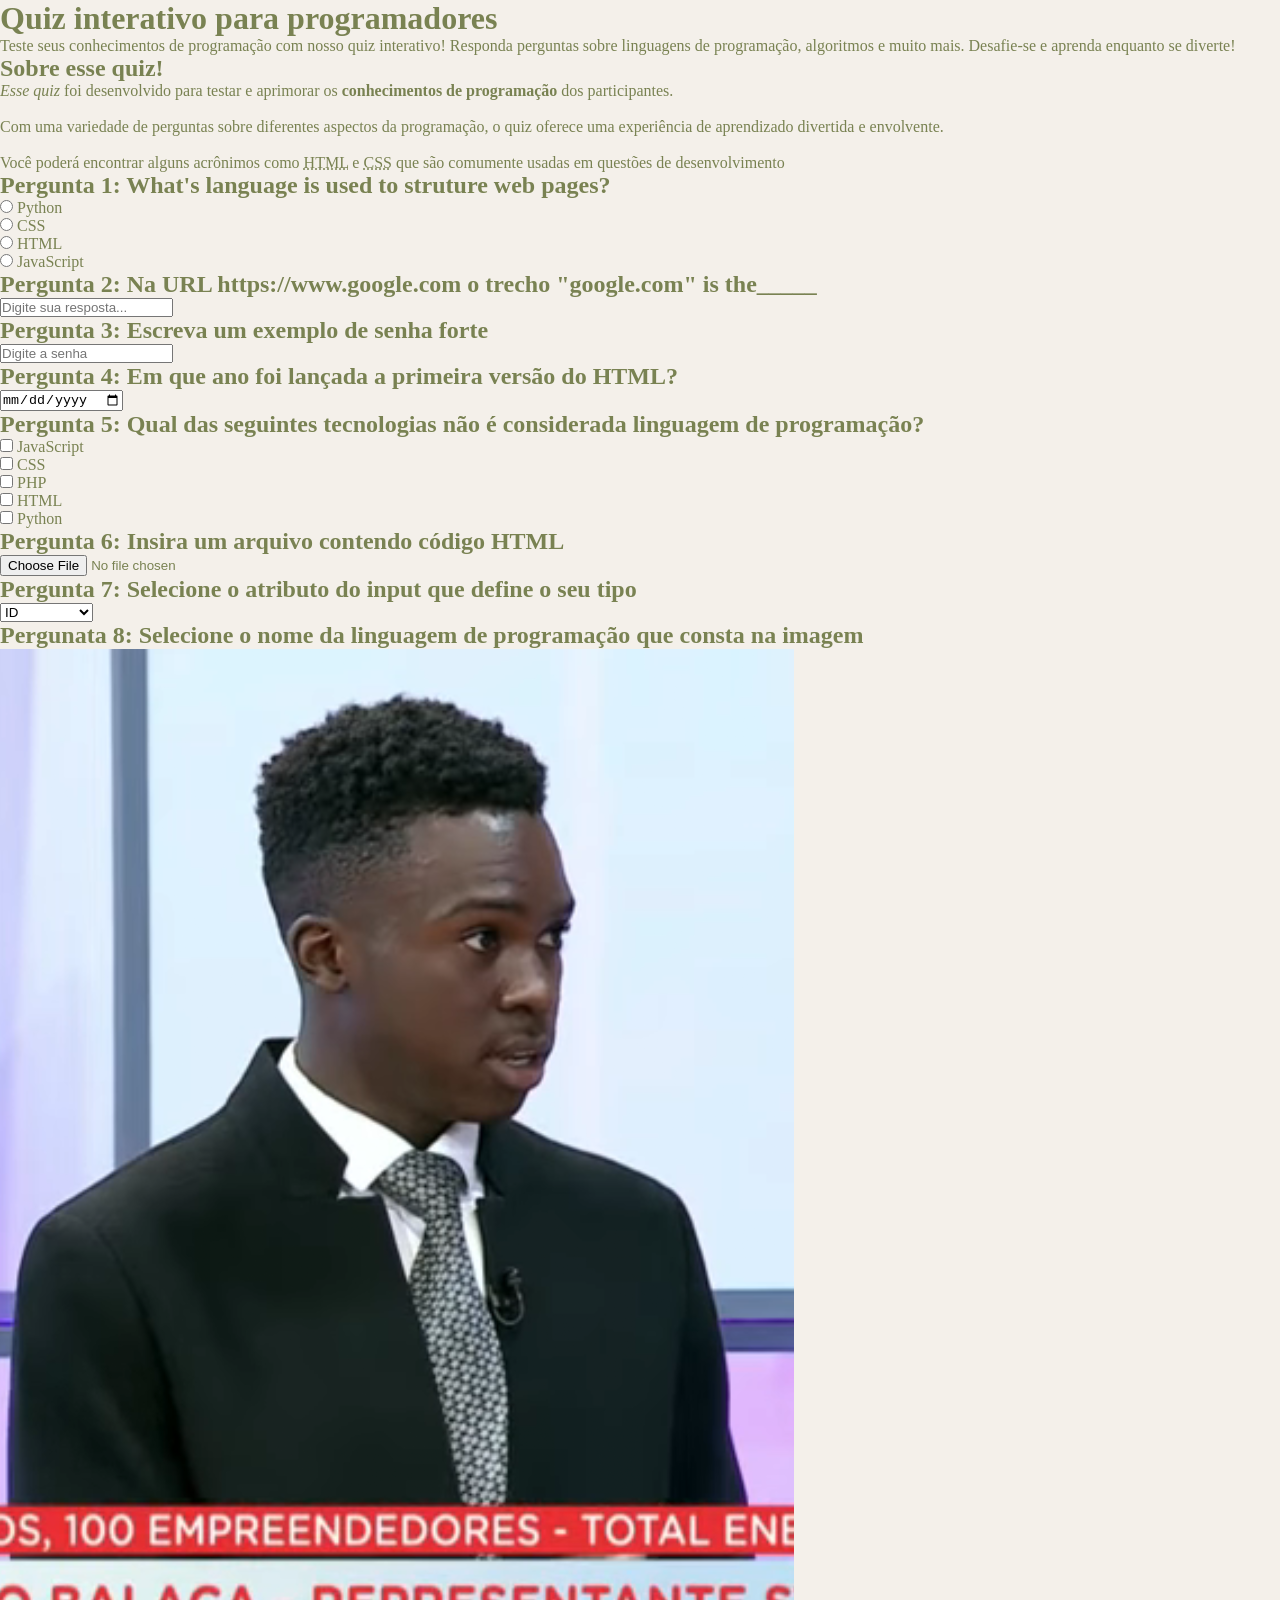
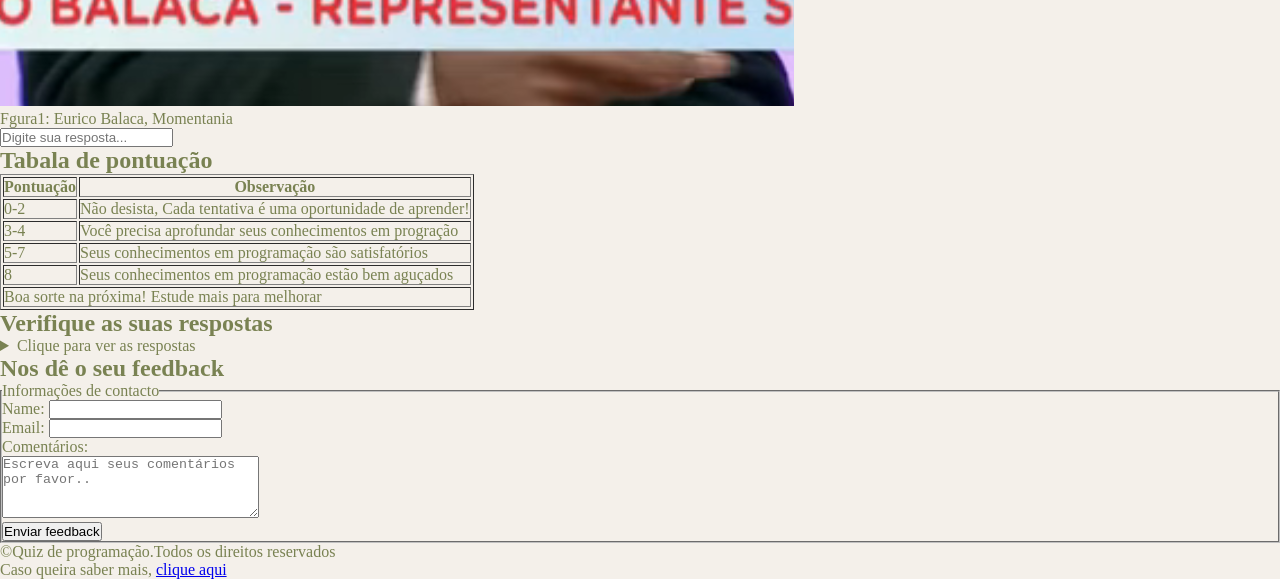
==== index.html @ 95ed24bd "Primeira parte do arquivo HTML para estudo" ====
<!DOCTYPE html>

<html>  
    <head>  
        <title>Quiz interativo ara programadores</title>
        <meta name="description" content="Teste seus conhecimentos de programação com 
        nosso quiz interativo! Responda perguntas sobre linguagens 
        de programação, algoritmos e muito mais. Desafie-se e aprenda enquanto se diverte!">
        <link rel="stylesheet" href="style.css">
    </head>
    <body> 
        <header>
            <h1>Quiz interativo para programadores</h1>
            <p>Teste seus conhecimentos de programação com nosso quiz interativo! Responda perguntas sobre linguagens de programação, algoritmos e muito mais. Desafie-se e aprenda enquanto se diverte!</p>
        </header>
        <main>
            <!--Essa secão é para apresentar o quiz e explicar seu propósito-->
            <section>
                <h2> Sobre esse quiz!</h2>
                <p> <em>Esse quiz</em> foi desenvolvido para testar e aprimorar 
                    os <strong>conhecimentos de programação</strong> dos participantes. 
                    <br><br>Com uma variedade de perguntas sobre diferentes 
                    aspectos da programação, o quiz oferece uma experiência
                     de aprendizado divertida e envolvente.</br></br></p>   
                <p> Você poderá encontrar alguns acrônimos como <abbr title="HyperText Markup Language">HTML</abbr> e <abbr title="Cascading Style Sheets">CSS</abbr> 
                    que são comumente usadas em questões 
                    de desenvolvimento</p>


            </section>
            <!--Pergunta 1: multipleple choose-->
            <section>
                <h2>Pergunta 1: What's language is used to struture web pages? </h2>
                <form>
                    <input type="radio" value="Python" id="p1a" name="pergunta1">
                    <label for="p1a">Python</label> <br>
                    <input type="radio" value="CSS" id="p1b" name="pergunta1">
                    <label for="p1b">CSS</label> <br>
                    <input type="radio" value="HTML" id="p1c" name="pergunta1">
                    <label for="p1c">HTML</label> <br>
                    <input type="radio" value="JavaScript" id="p1d" name="pergunta1">
                    <label for="p1d">JavaScript</label>
                </form>
            </section>
             <!--Pergunta 2: Text-->
            <section>
                <h2>Pergunta 2: Na URL https://www.google.com 
                    o trecho "google.com" is the_____</h2>

                <form>
                    <input type="text", id="p2" name="Pergunta2"
                    placeholder="Digite sua resposta...">
                </form>

            </section>
            <!-- Pergunta 3: Senha-->
             <section>
                <h2>Pergunta 3: Escreva um exemplo de senha forte</h2>
                <form>
                    <input type="password" id="P3" name="Pergunta3" 
                    placeholder="Digite a senha">
                </form>
             </section>
             <!--Pergunta 4: Text-->
             <section>
                <H2>Pergunta 4: Em que ano foi lançada a primeira versão do HTML?</H2>
                <form>
                    <input type="date" id="p4" name="pergunta4">
                </form>
             </section>
             <!--Pergunta 5: seleção múltipla -->
             <section>
                <h2>Pergunta 5: Qual das seguintes tecnologias não é considerada linguagem de programação?</h2>
                <form>
                    <input type="checkbox" id="p5a" name="Pergunta5" value="Javascript" >
                    <label for="p5a">JavaScript</label><br>
                     <input type="checkbox" id="p5b" name="Pergunta5" value="CSS" >
                    <label for="p5b">CSS</label><br>
                     <input type="checkbox" id="p5c" name="Pergunta5" value="PHP" >
                    <label for="p5a">PHP</label><br>
                     <input type="checkbox" id="p5d" name="Pergunta5" value="HTML" >
                    <label for="p5d">HTML</label><br>
                     <input type="checkbox" id="p5e" name="Pergunta5" value="Python" > 
                    <label for="p5e"></label>Python</label><br>
                </form>
             </section>
             <!--Pergunta 6: Upload de arquivo-->
             <section>
                <h2>Pergunta 6: Insira um arquivo contendo código HTML</h2>
                <form>
                    <input type="file" id="p6" name="pergunta6">
                </form>
             </section>
             <!--Pergunta  7: Menu Suspenso -->
             <section>
                <h2>Pergunta 7: Selecione o atributo do input que define o seu tipo</h2>
                <select name="Pergunta7" id="p7">
                <option value="ID">ID</option>
                <option value="Type">Type</option>
                <option value="Value">Value</option>
                <option value="Name">Name</option>
                <option value="Placeholder">Placeholder</option>
                </select>
             </section>
             <!--Pergunta 8: Imagem: -->
             <section>
                <h2>Pergunata 8: Selecione o nome da linguagem de programação que 
                    consta na imagem</h2>
                <figure>
                <img src="./Assets/eco.png" alt="foto ecowood mamentania, enquanto 
                nao se tem a foto de uma linguagem. vamos imaginar que e Java"><br>
                <figcaption>Fgura1: Eurico Balaca, Momentania</figcaption>
                <form>
                    <input type="text" id="p8" name="pergunta8" placeholder="Digite sua resposta...">
                </form>
                </figure>
             </section>
              <!--Tabela de pountuação-->
              <section>
                <h2>Tabala de pontuação</h2>
                <table border="1">
                    <thead>
                        <tr>
                            <th>Pontuação</th>
                            <th>Observação</th>
                        </tr>
                    </thead>
                    <tr>
                        <td>0-2</td>
                        <td>Não desista, Cada tentativa é uma oportunidade de aprender!</td>
                    </tr>
                    <tr>
                        <td>3-4</td>
                        <td>Você precisa aprofundar seus conhecimentos em progração</td>
                    </tr>
                    <tr>
                        <td>5-7</td>
                        <td>Seus conhecimentos em programação são satisfatórios</td>
                    </tr>
                    <tr>
                        <td>8</td>
                        <td>Seus conhecimentos em programação estão bem aguçados</td>
                    </tr>
                    <tfoot>
                        <tr>
                            <td colspan="2">Boa sorte na próxima! Estude mais para melhorar</td>
                        </tr>
                    </tfoot>
                </table>
              </section>
              <!--Lista de respostas-->
              <section>
                <h2>Verifique as suas respostas</h2>
                <ul>
                    <details>
                        <Summary>Clique para ver as respostas</Summary>
                        <ol>
                            <li>HTML</li>
                            <li>Domínio</li>
                            <li>tweSF#"42Mm</li>
                            <li>1991</li>
                            <li>CSS e HTML</li>
                            <li>Java</li>
                        </ol>
                            
                    </details>
                </ul>
              </section>
              <!--Formulario de feedback -->
               <section>
              <h2>Nos dê o seu feedback</h2>
                <form>
                    <fieldset>
                        <legend>Informações de contacto</legend>
                        <label for="name">Name:</label>
                        <input type="text" id="name" name="name"><br>
                        <label for="email">Email:</label>
                        <input type="email" id="email" name="email"><br>
                        <label for="Comentários">Comentários:</label><br>
                        <textarea name="Comentários" id="Comentários" rows="4" cols="30" placeholder="Escreva aqui seus comentários por favor.."></textarea><br>
                        <button onclick="alert('FEEDBACK ENVIADO')">Enviar feedback</button>
                    </fieldset>
                </form>
             </section>
        </main>
        <footer>
            <p>&copy;Quiz de programação.Todos os direitos reservados</p>
            <p>Caso queira saber mais, <a href="Sobremim.html" target="_blank">clique aqui</a></p>
        </footer>




    </body>  











</html>
---- style.css ----
*{
    margin: 0;
    padding: 0;
}

body {
    background-color: #f4f0ea;
    color: #798252;
    font-family:   

}
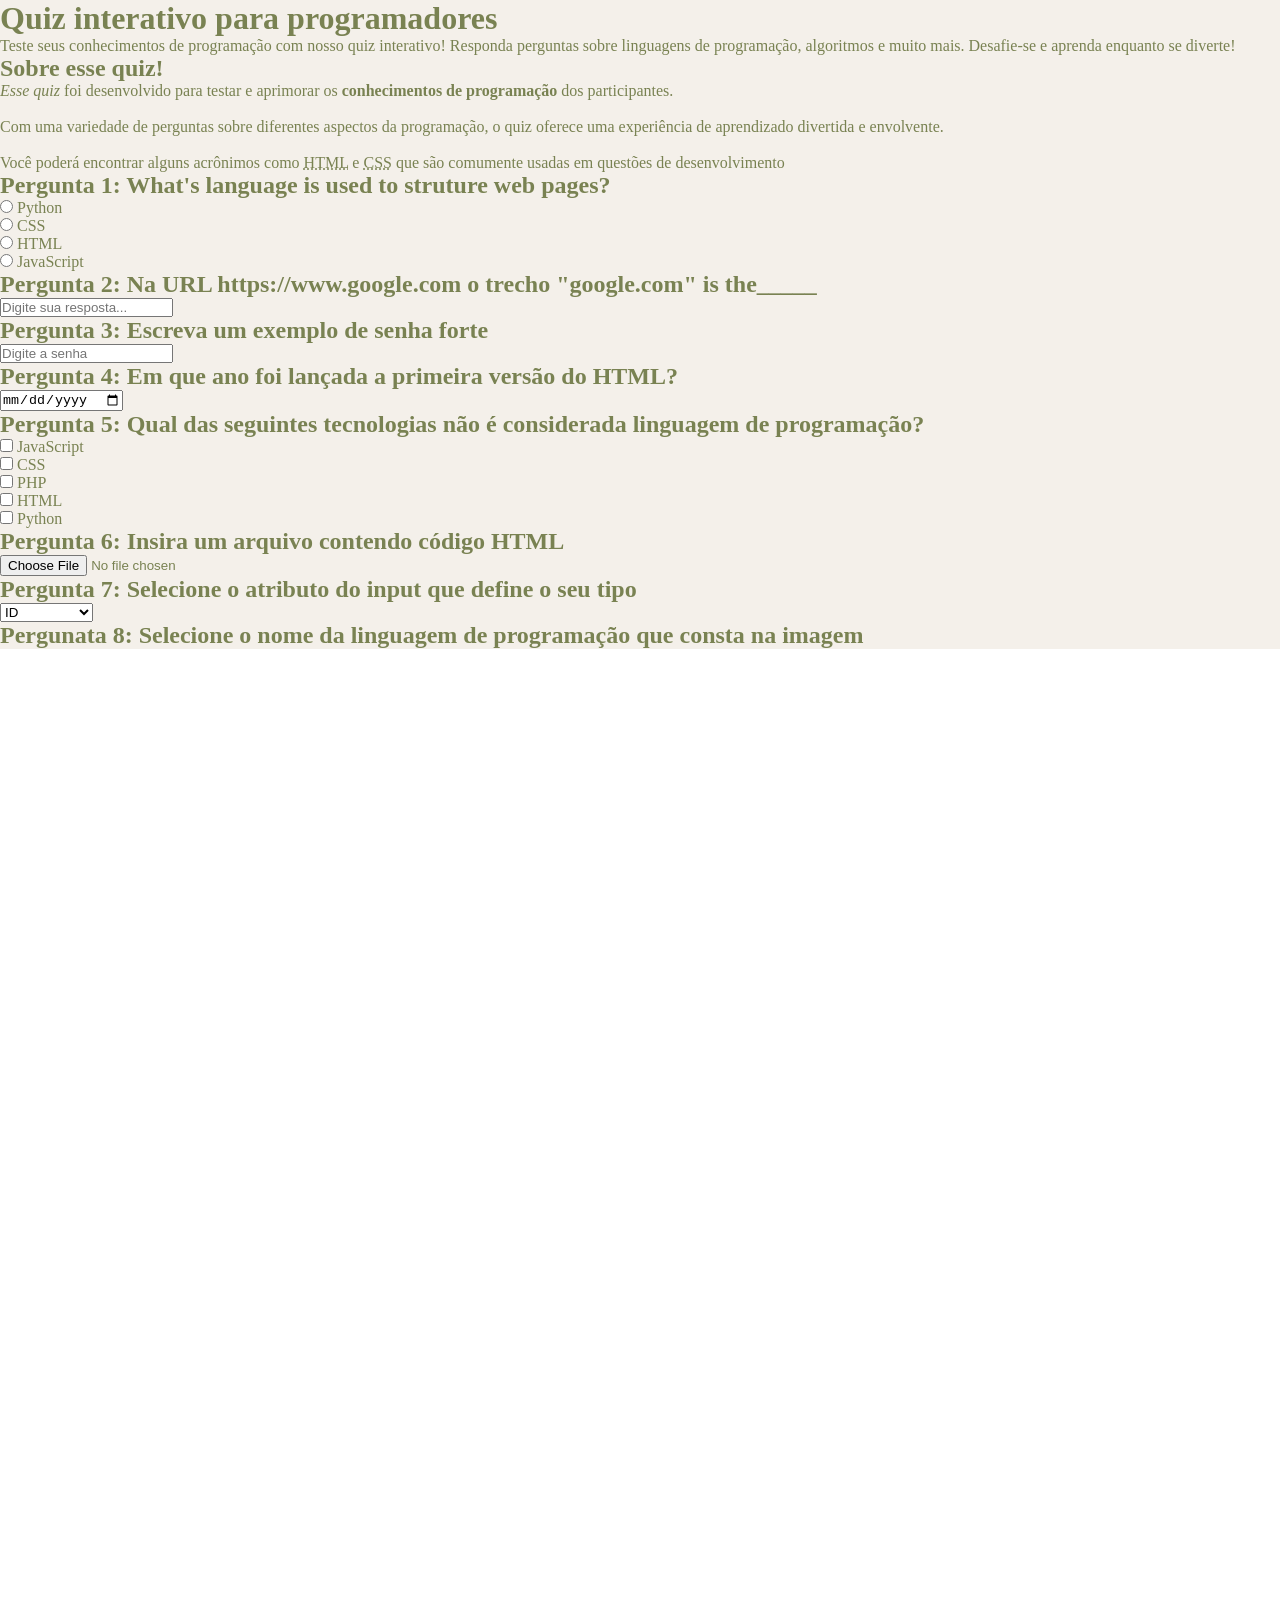
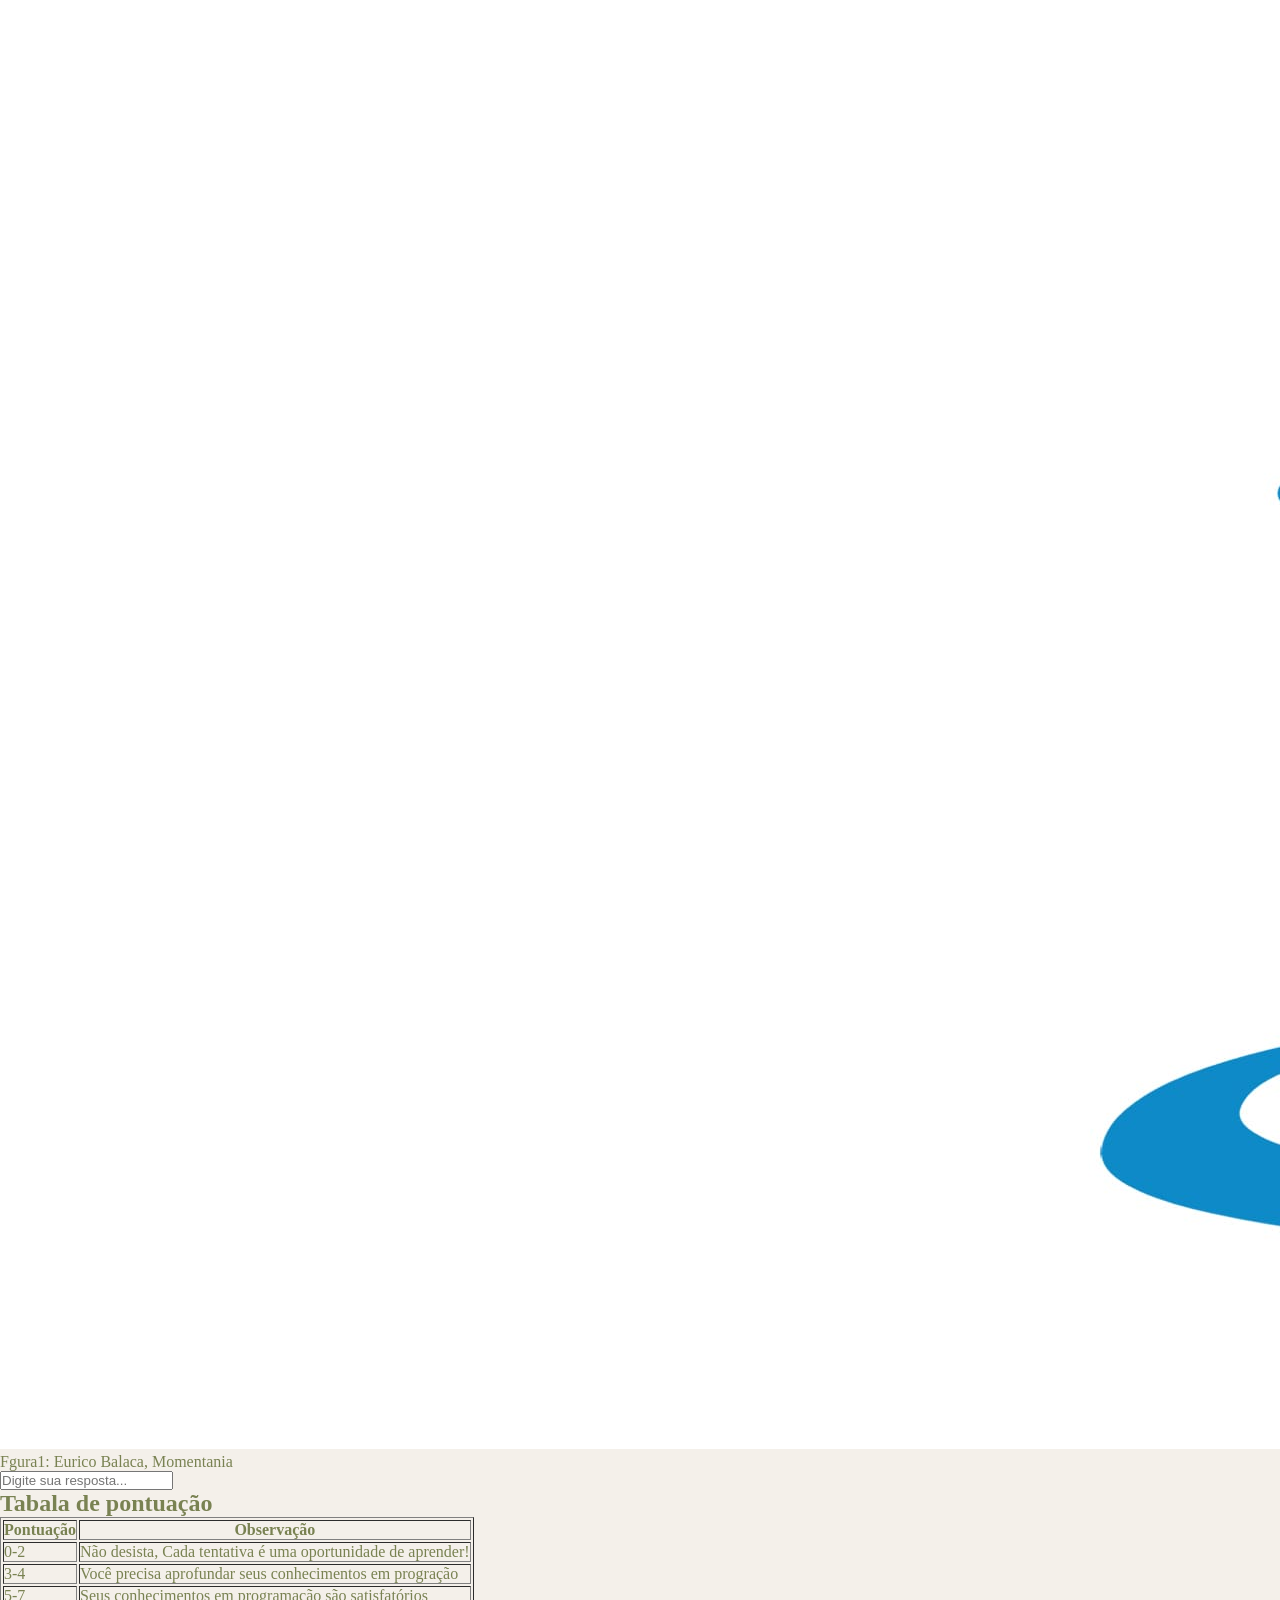
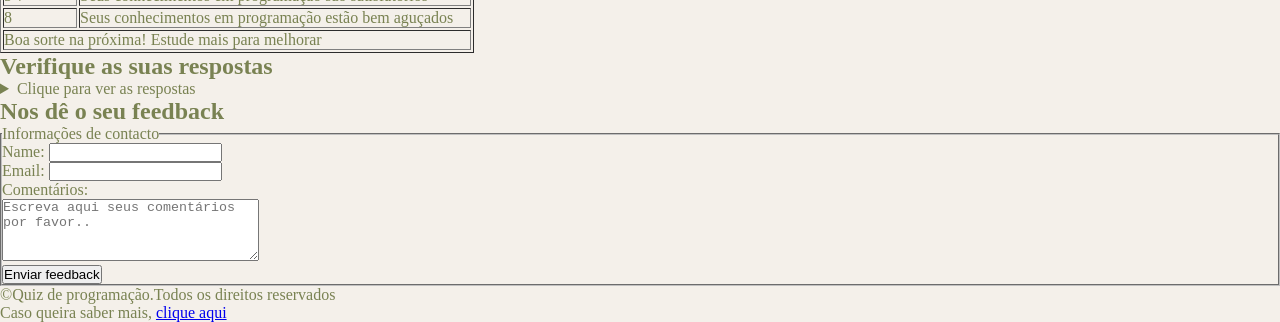
==== commit 74418e60: "Adicionei a foto real de uma linguagem de programação na pasta assets e já substitui a imagem anteri" ====
--- a/index.html
+++ b/index.html
@@ -107,8 +107,7 @@
                 <h2>Pergunata 8: Selecione o nome da linguagem de programação que 
                     consta na imagem</h2>
                 <figure>
-                <img src="./Assets/eco.png" alt="foto ecowood mamentania, enquanto 
-                nao se tem a foto de uma linguagem. vamos imaginar que e Java"><br>
+                <img src="./Assets/Java_IMG.jpeg" alt="Imagem de uma linguagem de programação"><br>
                 <figcaption>Fgura1: Eurico Balaca, Momentania</figcaption>
                 <form>
                     <input type="text" id="p8" name="pergunta8" placeholder="Digite sua resposta...">
